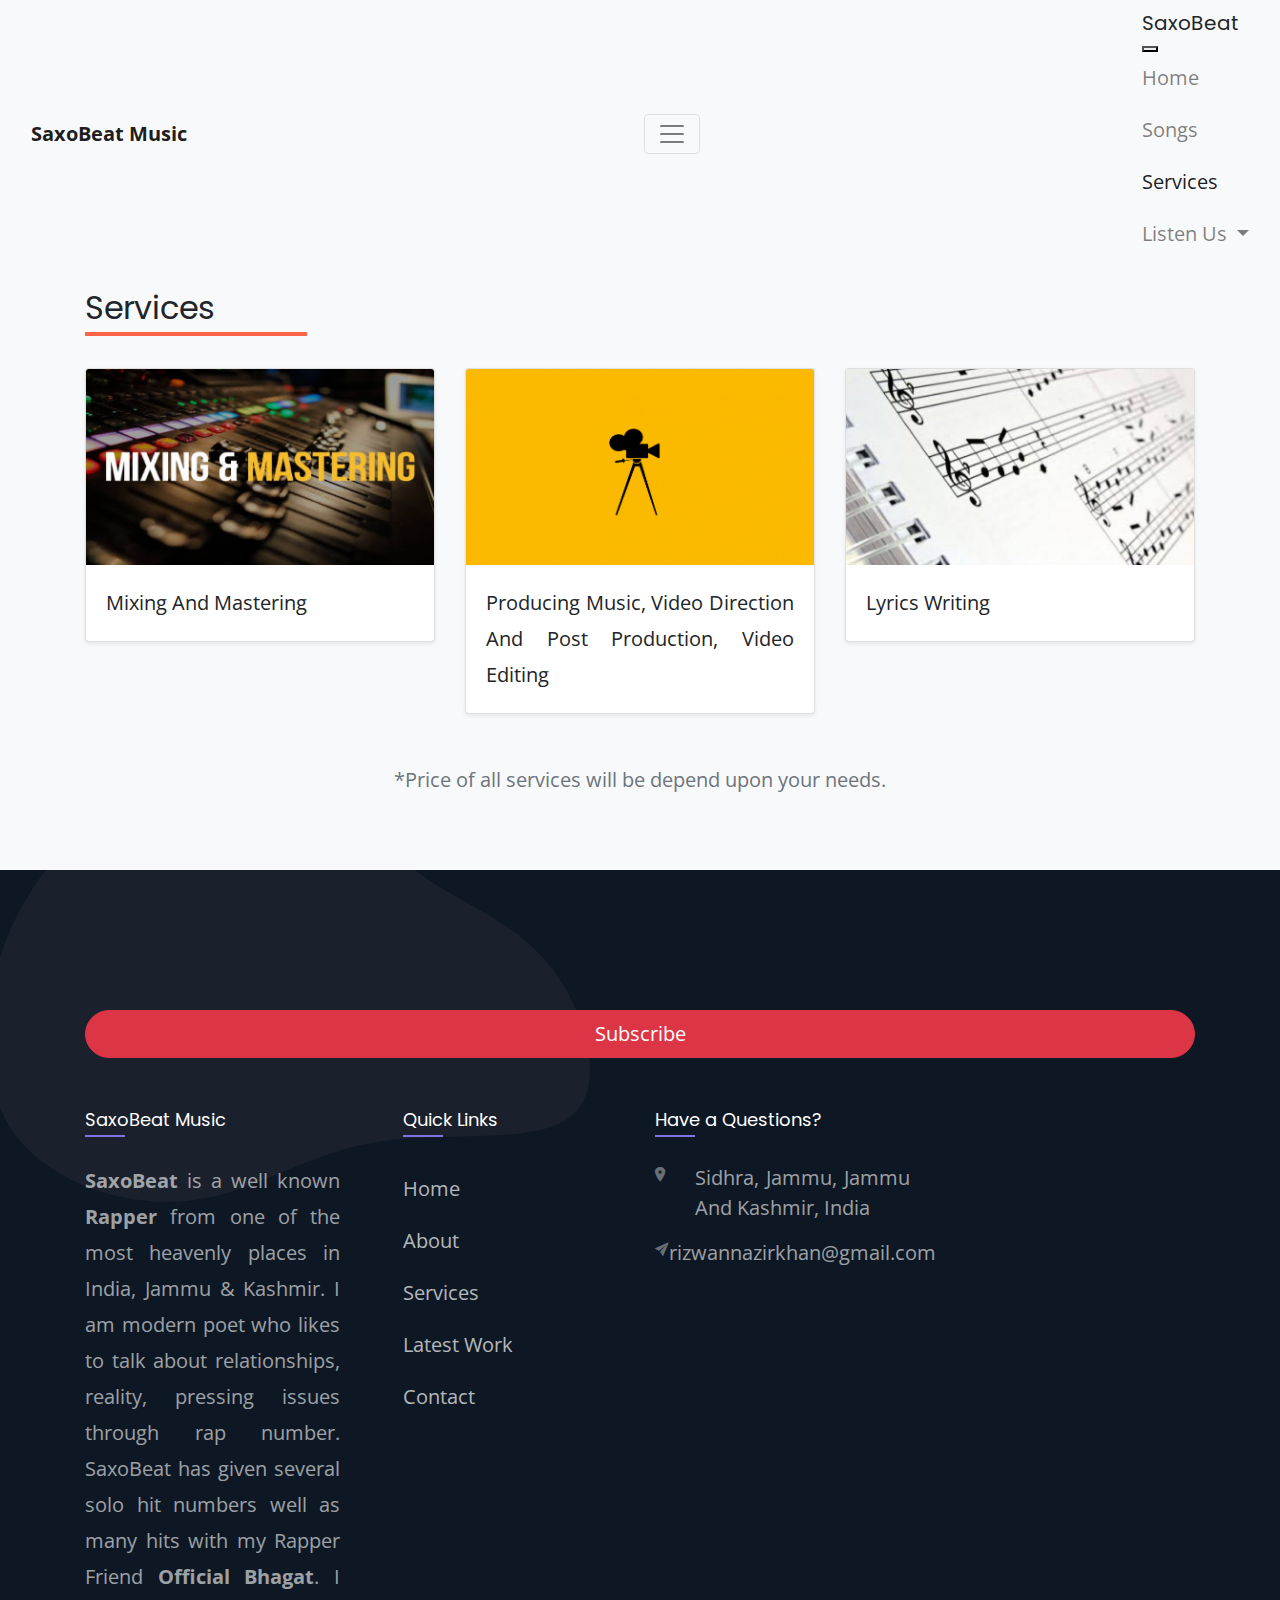
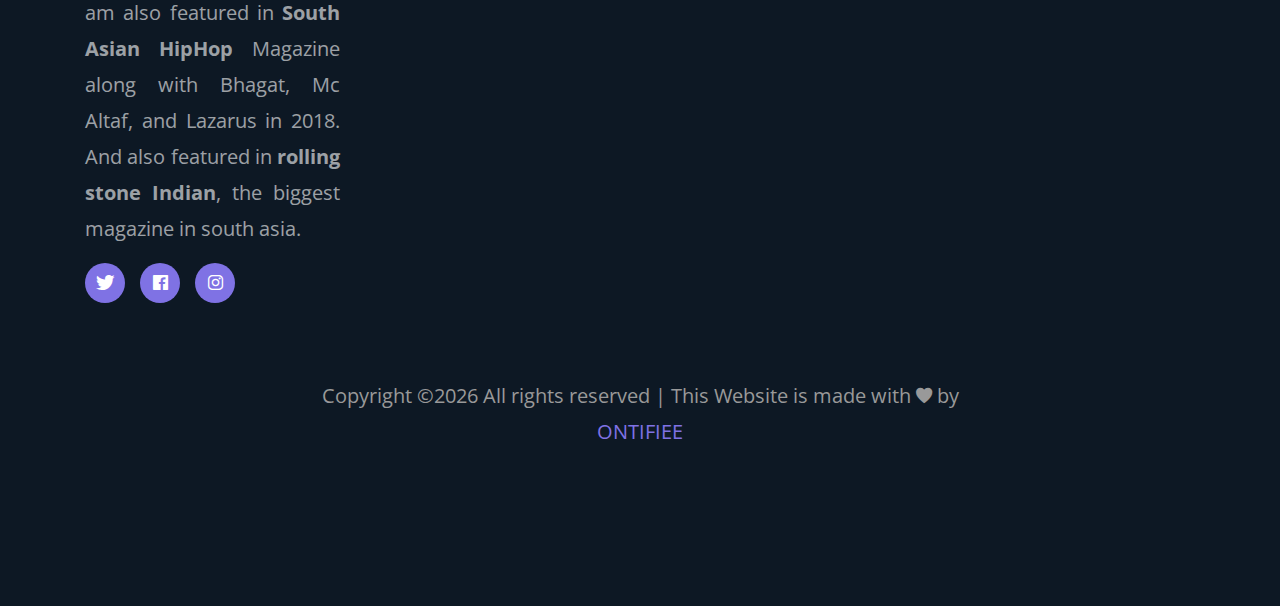
==== service.html @ dbf6482a "" ====
<!DOCTYPE html5>
<html lang="en">
<head>
  <meta charset="UTF-8">
  <meta http-equiv="X-UA-Compatible" content="IE=Edge">
  
      <meta name="description" content="SaxoBeat website">
    <meta name="keywords" content="Rapper, Jammu Rapper, Music,  Director, beat produce, audio production, lyrics wirting, company, bbi, saxobeat, best rapper, bhagat, bohimia, kdm">
    <meta name="author" content="Hardhik Gupta">
  

  <meta name="viewport" content="width=device-width, initial-scale=1">

  <title>SexoBeat - Services</title>
  
  <!-- HTML -->
  

  <!-- Custom Styles -->
      <link href="https://fonts.googleapis.com/css?family=Poppins:300,400,500,600,700,800,900" rel="stylesheet">
	
		<link rel="stylesheet" href="bootstrap-footer-11/css/ionicons.min.css">
		<link rel="stylesheet" href="bootstrap-footer-11/css/style.css">
  <link href="https://cdn.jsdelivr.net/npm/bootstrap@5.1.3/dist/css/bootstrap.min.css" rel="stylesheet" integrity="sha384-1BmE4kWBq78iYhFldvKuhfTAU6auU8tT94WrHftjDbrCEXSU1oBoqyl2QvZ6jIW3" crossorigin="anonymous">

<link rel="preconnect" href="https://fonts.googleapis.com">
<link rel="preconnect" href="https://fonts.gstatic.com" crossorigin>
<link href="https://fonts.googleapis.com/css2?family=Open+Sans:wdth,wght@94.9,357&display=swap" rel="stylesheet">
  <link rel="stylesheet" href="style.css">
</head>

<body class="bg-light">
<nav class="navbar sticky-top navbar-light bg-light" style="font-family:-apple-system, BlinkMacSystemFont, 'Segoe UI', Roboto, Oxygen, Ubuntu, Cantarell, 'Open Sans', 'Helvetica Neue', sans-serif">
    <div class="container-fluid">
      <a class="navbar-brand" href="#"><b>SaxoBeat Music</b></a>
      <button class="navbar-toggler" type="button" data-bs-toggle="offcanvas" data-bs-target="#offcanvasNavbar" aria-controls="offcanvasNavbar">
        <span class="navbar-toggler-icon"></span>
      </button>
      <div class="offcanvas offcanvas-end" tabindex="-1" id="offcanvasNavbar" aria-labelledby="offcanvasNavbarLabel">
        <div class="offcanvas-header">
          <h5 class="offcanvas-title" id="offcanvasNavbarLabel">SaxoBeat</h5>
          <button type="button" class="btn-close text-reset" data-bs-dismiss="offcanvas" aria-label="Close"></button>
        </div>
        <div class="offcanvas-body">
          <ul class="navbar-nav justify-content-end flex-grow-1 pe-3">
            <li class="nav-item">
              <a class="nav-link" aria-current="page" href="index.html">Home</a>
            </li>
            <li class="nav-item">
              <a class="nav-link" href="https://m.youtube.com/c/SaxobeatBBI/videos" target="_blank">Songs</a>
            </li>
            <li class="nav-item active">
              <a class="nav-link" href="songs.html">Services</a>
            </li>
            <li class="nav-item dropdown">
              <a class="nav-link dropdown-toggle" href="#" id="offcanvasNavbarDropdown" role="button" data-bs-toggle="dropdown" aria-expanded="false">
                Listen Us
              </a>
              <ul class="dropdown-menu text-left" aria-labelledby="offcanvasNavbarDropdown">
                <li class="ml-3"><a class="dropdown-item " href="https://open.spotify.com/artist/5TXiwuirYsRTkWQV0oVe31?si=eOB0Rk6CQMGgGE0AgEMuUg&utm_source=copy-link" target="_blank">Spotify</a></li>
                <li class="ml-3"><a class="dropdown-item" href="https://music.apple.com/in/artist/saxobeat-bbi/1510904203" target="_blank"></a>Apple Music</li>
              
                <li class="ml-3"><a class="dropdown-item" href="https://music.amazon.com/artists/B087WYHBPH/saxobeat-bbi" target="_blank"></a>Amazon Music</li>
              </ul>
            </li>
          </ul>

        </div>
      </div>
    </div>
  </nav>
  <header>
  <div class="container ">
    <h2 class="heading mt-3">Services</h2>
  </div>
  <div class="album py-4 bg-light">
    <div class="container">

      <div class="row row-cols-1 row-cols-sm-2 row-cols-md-3 g-3">

        <div class="col">
          <div class="card shadow-sm">
            <img placeholder width="100%" height="20%" background="#55595c" color="#eceeef" class="card-img-top" text="Thumbnail" src="img/mixing.jpeg">
            <div class="card-body">
              <p class="card-text">Mixing And Mastering</p>
     
            </div>
          </div>
        </div>
                <div class="col">
          <div class="card shadow-sm">
            <img placeholder width="100%" height="20%" background="#55595c" color="#eceeef" class="card-img-top" text="Thumbnail" src="img/production.png" >
            <div class="card-body">
              <p class="card-text">Producing Music, Video Direction And
 Post Production, Video Editing</p>

            </div>
          </div>
        </div>
        <div class="col">
          <div class="card shadow-sm">
            <img placeholder width="100%" height="20%" background="#55595c" color="#eceeef" class="card-img-top" text="Thumbnail" src="img/lyrics.jpeg">
            <div class="card-body">
              <p class="card-text">Lyrics Writing</p>

            </div>
          </div>
        </div>


      </div>
    </div>
      <div class="container text-muted mt-5 text-center">
    *Price of all services will be depend upon your needs. 
  </div>

  </div>
  
  

  
  		<footer class="footer-01 mt-5 siteFooter " id="footer">
			<div class="container">
			  <a href="https://youtube.com/c/SaxobeatBBI" target="_blank">
			  <button class="btn btn-danger btn-block btn-lg mb-5" style="border-radius: 50px" type="button">Subscribe</button></a>
				<div class="row">
					<div class="col-md-6 col-lg-3 mb-4 mb-md-0">
						<h2 class="footer-heading">SaxoBeat Music</h2>
						<p><b>SaxoBeat</b> is a well known <b>Rapper</b> from one of the most heavenly places in India, Jammu & Kashmir. I am modern poet who likes to talk about relationships, reality, pressing issues through rap number. SaxoBeat has given several solo hit numbers well as many hits with my Rapper Friend <b>Official Bhagat</b>. I am also featured in <b>South Asian HipHop</b> Magazine along with Bhagat, Mc Altaf, and Lazarus in 2018. And also featured in <b>rolling stone Indian</b>, the biggest magazine in south asia.</p>
						<ul class="ftco-footer-social p-0">
              <li class="ftco-animate"><a href="https://twitter.com/saxobeat_bbi?t=h6hqri4G_x53JL5yyvgw-w&s=09" data-toggle="tooltip" data-placement="top" title="Twitter" target="_blank"><span class="ion-logo-twitter"></span></a></li>
              <li class="ftco-animate"><a href="https://m.facebook.com/rapper.saxobeat/?ref=page_internal&mt_nav=0" data-toggle="tooltip" data-placement="top" title="Facebook" target="_blank"><span class="ion-logo-facebook"></span></a></li>
              <li class="ftco-animate"><a href="https://instagram.com/saxobeat.music" data-toggle="tooltip" data-placement="top" title="Instagram" target="_blank"><span class="ion-logo-instagram"></span></a></li>
            </ul>
					</div>

          
					<div class="col-md-6 col-lg-3 pl-lg-5 mb-4 mb-md-0">
						<h2 class="footer-heading">Quick Links</h2>
						<ul class="list-unstyled">
              <li><a href="#" class="py-2 d-block">Home</a></li>
              <li><a href="#aboutUs" class="py-2 d-block">About</a></li>
              <li><a href="service.html" class="py-2 d-block">Services</a></li>
              <li><a href="#latestWork" class="py-2 d-block">Latest Work</a></li>
              <li><a href="#contact" class="py-2 d-block">Contact</a></li>
            </ul>
					</div>
					<div class="col-md-6 col-lg-3 mb-4 mb-md-0" id="contact">
						<h2 class="footer-heading">Have a Questions?</h2>
						<div class="block-23 mb-3">
              <ul>
                <li><span class="icon ion-ios-pin"></span><span class="text">Sidhra, Jammu, Jammu And Kashmir, India</span></li>

<!-- Modal -->

                <li><a href="mailto:rizwannazirkhan@gmail.com"><span class="icon ion-ios-send"></span><span class="text">rizwannazirkhan@gmail.com</span></a></li>
              </ul>
            </div>
					</div>
				</div>
				<div class="row mt-5">
          <div class="col-md-12 text-center">

            <p class="copyright"><!-- Link back to Colorlib can't be removed. Template is licensed under CC BY 3.0. -->
  Copyright &copy;<script>document.write(new Date().getFullYear());</script> All rights reserved | This Website is made with <i class="ion-ios-heart" aria-hidden="true"></i> by <br> <a href="https://ontifiee.github.io" target="_blank">ONTIFIEE</a>
  <!-- Link back to Colorlib can't be removed. Template is licensed under CC BY 3.0. --></p>
          </div>
        </div>
			</div>
		</footer>
		

    <script src="bootstrap-footer-11/js/jquery.min.js"></script>
    <script src="bootstrap-footer-11/js/popper.js"></script>
    <script src="bootstrap-footer-11/js/bootstrap.min.js"></script>
    <script src="bootstrap-footer-11/js/main.js"></script>.
  
  <!-- Project -->
<script src="https://cdn.jsdelivr.net/npm/bootstrap@5.1.3/dist/js/bootstrap.bundle.min.js" integrity="sha384-ka7Sk0Gln4gmtz2MlQnikT1wXgYsOg+OMhuP+IlRH9sENBO0LRn5q+8nbTov4+1p" crossorigin="anonymous"></script>


</body>
</html>
---- style.css ----
/*css*/
body {
    font-size: 15pt;
    font-family: 'Open Sans';   
    text-align: justify
}
.header {
  height: 18.75em;
  padding-top: 18%;
  text-align: center
}
.image {
  width: 100%;
}
.heading{
  border-bottom: 0.125em solid tomato;
  width: 20%
}
footer{
  margin-bottom: -3.125em;
  font-family: -apple-system, BlinkMacSystemFont, 'Segoe UI', Roboto, Oxygen, Ubuntu, Cantarell, 'Open Sans', 'Helvetica Neue', sans-serif
}
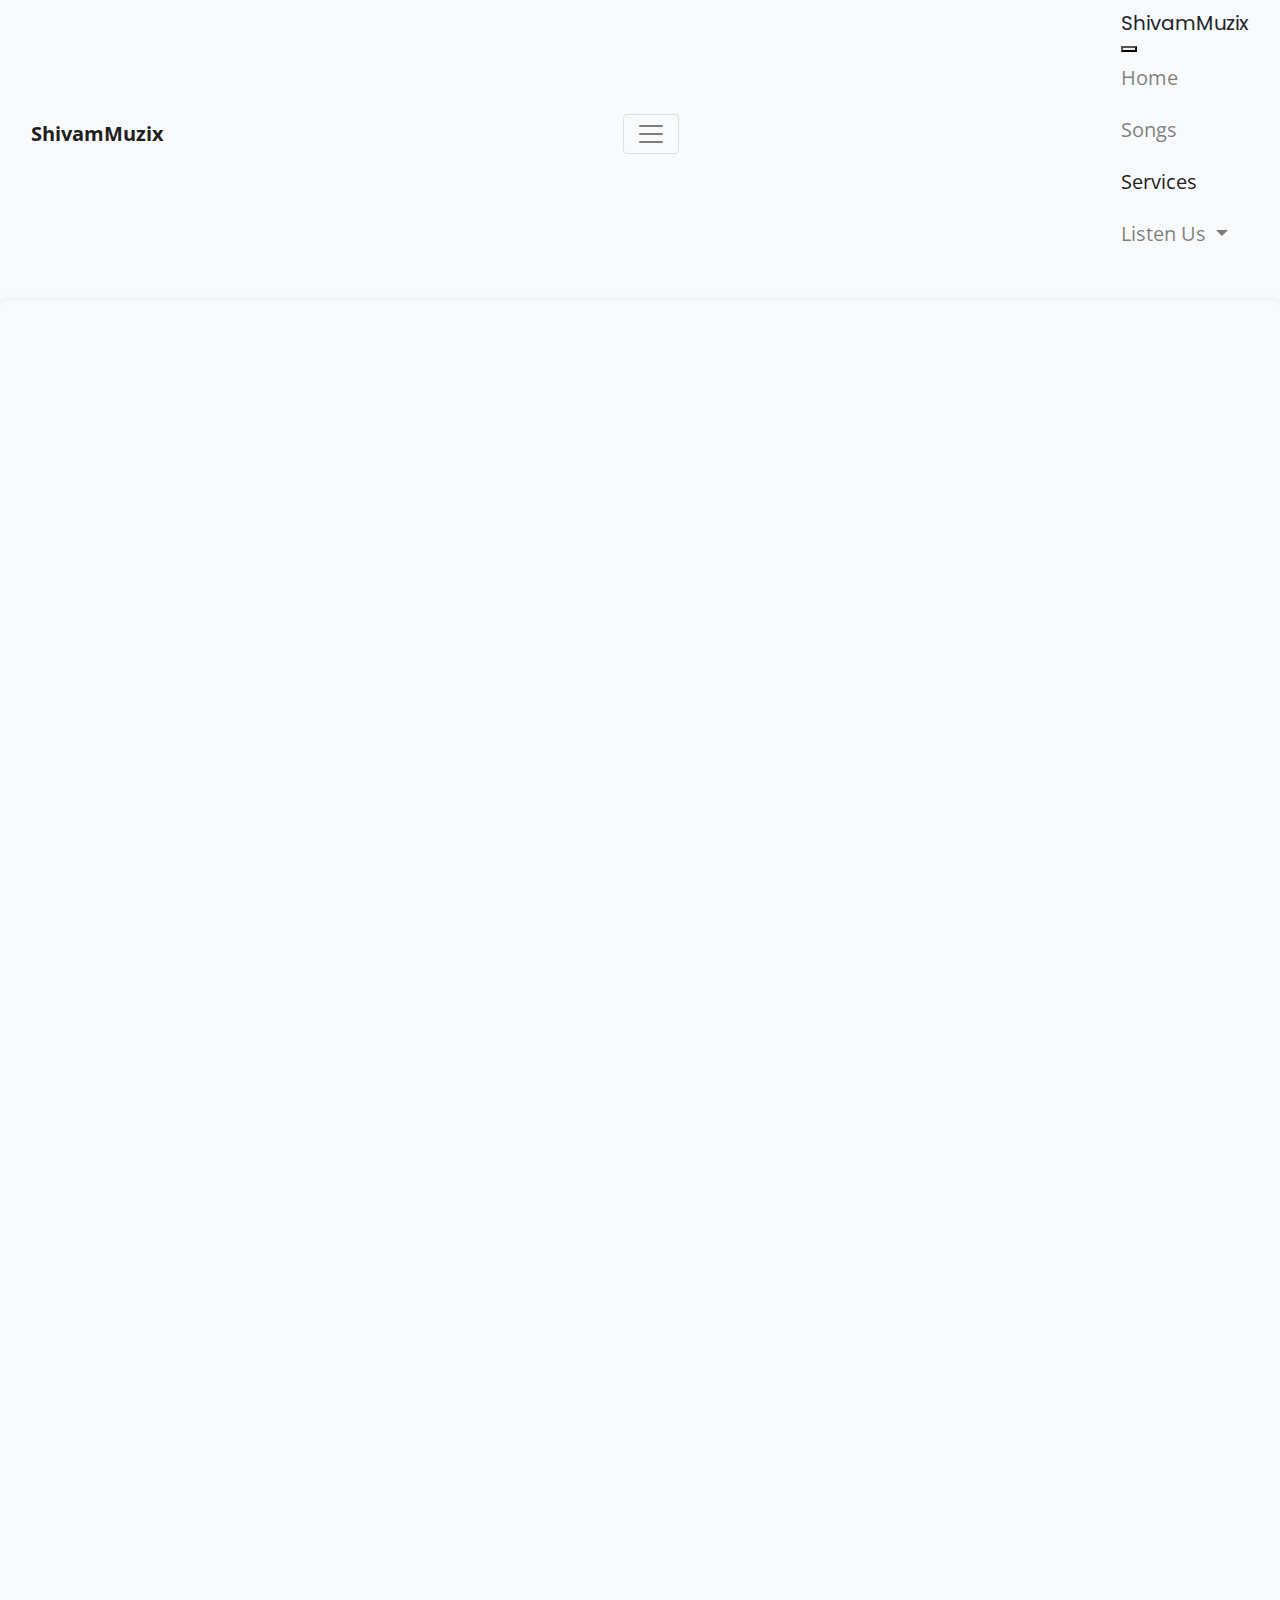
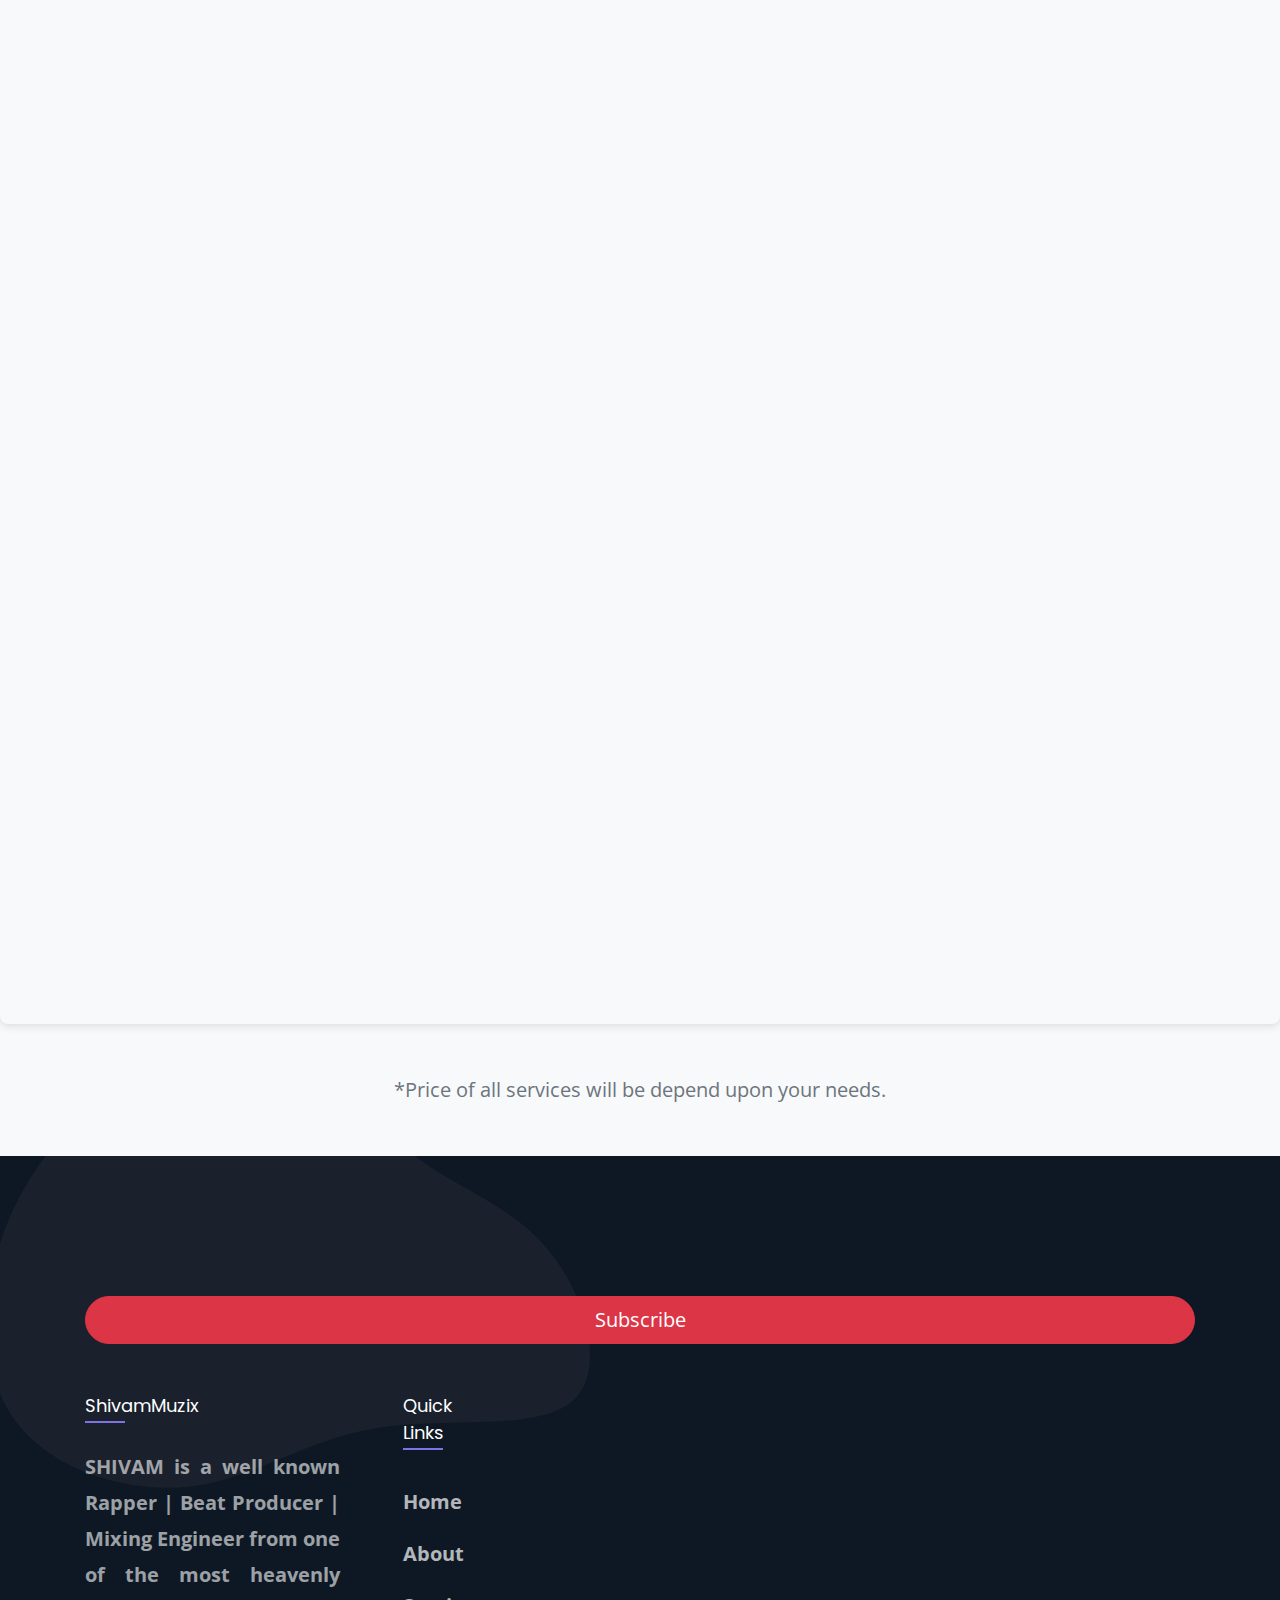
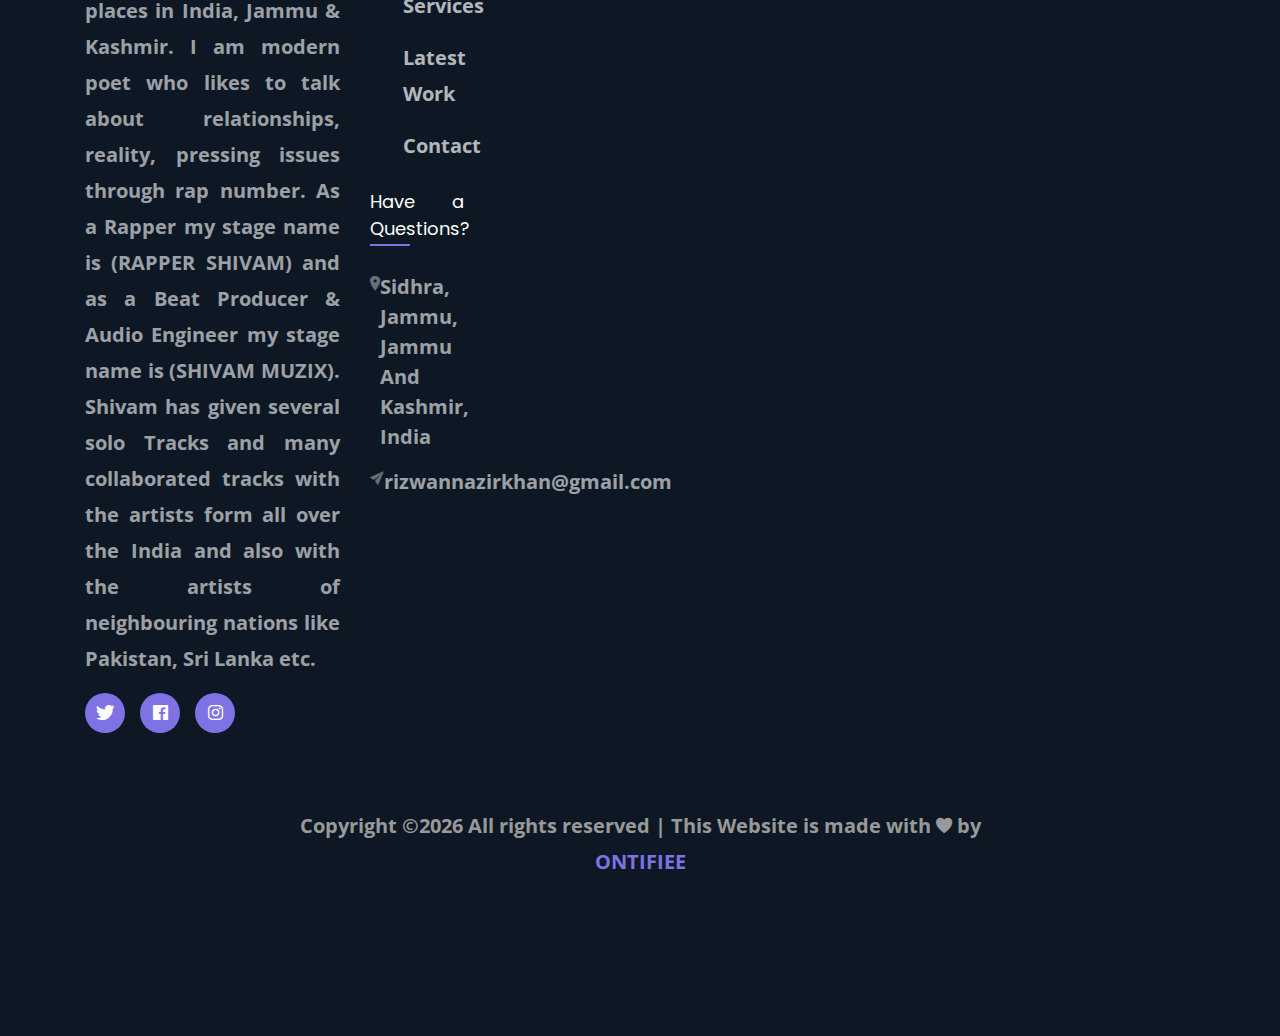
==== commit f5946703: "" ====
--- a/service.html
+++ b/service.html
@@ -31,14 +31,15 @@
 
 <body class="bg-light">
 <nav class="navbar sticky-top navbar-light bg-light" style="font-family:-apple-system, BlinkMacSystemFont, 'Segoe UI', Roboto, Oxygen, Ubuntu, Cantarell, 'Open Sans', 'Helvetica Neue', sans-serif">
+
     <div class="container-fluid">
-      <a class="navbar-brand" href="#"><b>SaxoBeat Music</b></a>
+      <a class="navbar-brand" href="#"><b>ShivamMuzix</b></a>
       <button class="navbar-toggler" type="button" data-bs-toggle="offcanvas" data-bs-target="#offcanvasNavbar" aria-controls="offcanvasNavbar">
         <span class="navbar-toggler-icon"></span>
       </button>
       <div class="offcanvas offcanvas-end" tabindex="-1" id="offcanvasNavbar" aria-labelledby="offcanvasNavbarLabel">
         <div class="offcanvas-header">
-          <h5 class="offcanvas-title" id="offcanvasNavbarLabel">SaxoBeat</h5>
+          <h5 class="offcanvas-title" id="offcanvasNavbarLabel">ShivamMuzix</h5>
           <button type="button" class="btn-close text-reset" data-bs-dismiss="offcanvas" aria-label="Close"></button>
         </div>
         <div class="offcanvas-body">
@@ -70,46 +71,20 @@
     </div>
   </nav>
   <header>
+    
+      
+  <div style="position: relative; width: 100%; height: 0; padding-top: 177.7778%;
+ padding-bottom: 48px; box-shadow: 0 2px 8px 0 rgba(63,69,81,0.16); margin-top: 1.6em; margin-bottom: 0.9em; overflow: hidden;
+ border-radius: 8px; will-change: transform;">
+  <iframe loading="lazy" style="position: absolute; width: 100%; height: 100%; top: 0; left: 0; border: none; padding: 0;margin: 0;"
+    src="https:&#x2F;&#x2F;www.canva.com&#x2F;design&#x2F;DAE0v8_38Lc&#x2F;view?embed" allowfullscreen="allowfullscreen" allow="fullscreen">
+  </iframe>
+</div>
+
+    
+    
   <div class="container ">
-    <h2 class="heading mt-3">Services</h2>
-  </div>
-  <div class="album py-4 bg-light">
-    <div class="container">
 
-      <div class="row row-cols-1 row-cols-sm-2 row-cols-md-3 g-3">
-
-        <div class="col">
-          <div class="card shadow-sm">
-            <img placeholder width="100%" height="20%" background="#55595c" color="#eceeef" class="card-img-top" text="Thumbnail" src="img/mixing.jpeg">
-            <div class="card-body">
-              <p class="card-text">Mixing And Mastering</p>
-     
-            </div>
-          </div>
-        </div>
-                <div class="col">
-          <div class="card shadow-sm">
-            <img placeholder width="100%" height="20%" background="#55595c" color="#eceeef" class="card-img-top" text="Thumbnail" src="img/production.png" >
-            <div class="card-body">
-              <p class="card-text">Producing Music, Video Direction And
- Post Production, Video Editing</p>
-
-            </div>
-          </div>
-        </div>
-        <div class="col">
-          <div class="card shadow-sm">
-            <img placeholder width="100%" height="20%" background="#55595c" color="#eceeef" class="card-img-top" text="Thumbnail" src="img/lyrics.jpeg">
-            <div class="card-body">
-              <p class="card-text">Lyrics Writing</p>
-
-            </div>
-          </div>
-        </div>
-
-
-      </div>
-    </div>
       <div class="container text-muted mt-5 text-center">
     *Price of all services will be depend upon your needs. 
   </div>
@@ -125,8 +100,8 @@
 			  <button class="btn btn-danger btn-block btn-lg mb-5" style="border-radius: 50px" type="button">Subscribe</button></a>
 				<div class="row">
 					<div class="col-md-6 col-lg-3 mb-4 mb-md-0">
-						<h2 class="footer-heading">SaxoBeat Music</h2>
-						<p><b>SaxoBeat</b> is a well known <b>Rapper</b> from one of the most heavenly places in India, Jammu & Kashmir. I am modern poet who likes to talk about relationships, reality, pressing issues through rap number. SaxoBeat has given several solo hit numbers well as many hits with my Rapper Friend <b>Official Bhagat</b>. I am also featured in <b>South Asian HipHop</b> Magazine along with Bhagat, Mc Altaf, and Lazarus in 2018. And also featured in <b>rolling stone Indian</b>, the biggest magazine in south asia.</p>
+						<h2 class="footer-heading">ShivamMuzix</h2>
+						<p><b>SHIVAM is a well known Rapper | Beat Producer | Mixing Engineer from one of the most heavenly places in India, Jammu & Kashmir. I am modern poet who likes to talk about relationships, reality, pressing issues through rap number. As a Rapper my stage name is (RAPPER SHIVAM) and as a Beat Producer & Audio Engineer my stage name is (SHIVAM MUZIX). Shivam has given several solo Tracks and many collaborated tracks with the artists form all over the India and also with the artists of neighbouring nations like Pakistan, Sri Lanka etc.</p>
 						<ul class="ftco-footer-social p-0">
               <li class="ftco-animate"><a href="https://twitter.com/saxobeat_bbi?t=h6hqri4G_x53JL5yyvgw-w&s=09" data-toggle="tooltip" data-placement="top" title="Twitter" target="_blank"><span class="ion-logo-twitter"></span></a></li>
               <li class="ftco-animate"><a href="https://m.facebook.com/rapper.saxobeat/?ref=page_internal&mt_nav=0" data-toggle="tooltip" data-placement="top" title="Facebook" target="_blank"><span class="ion-logo-facebook"></span></a></li>
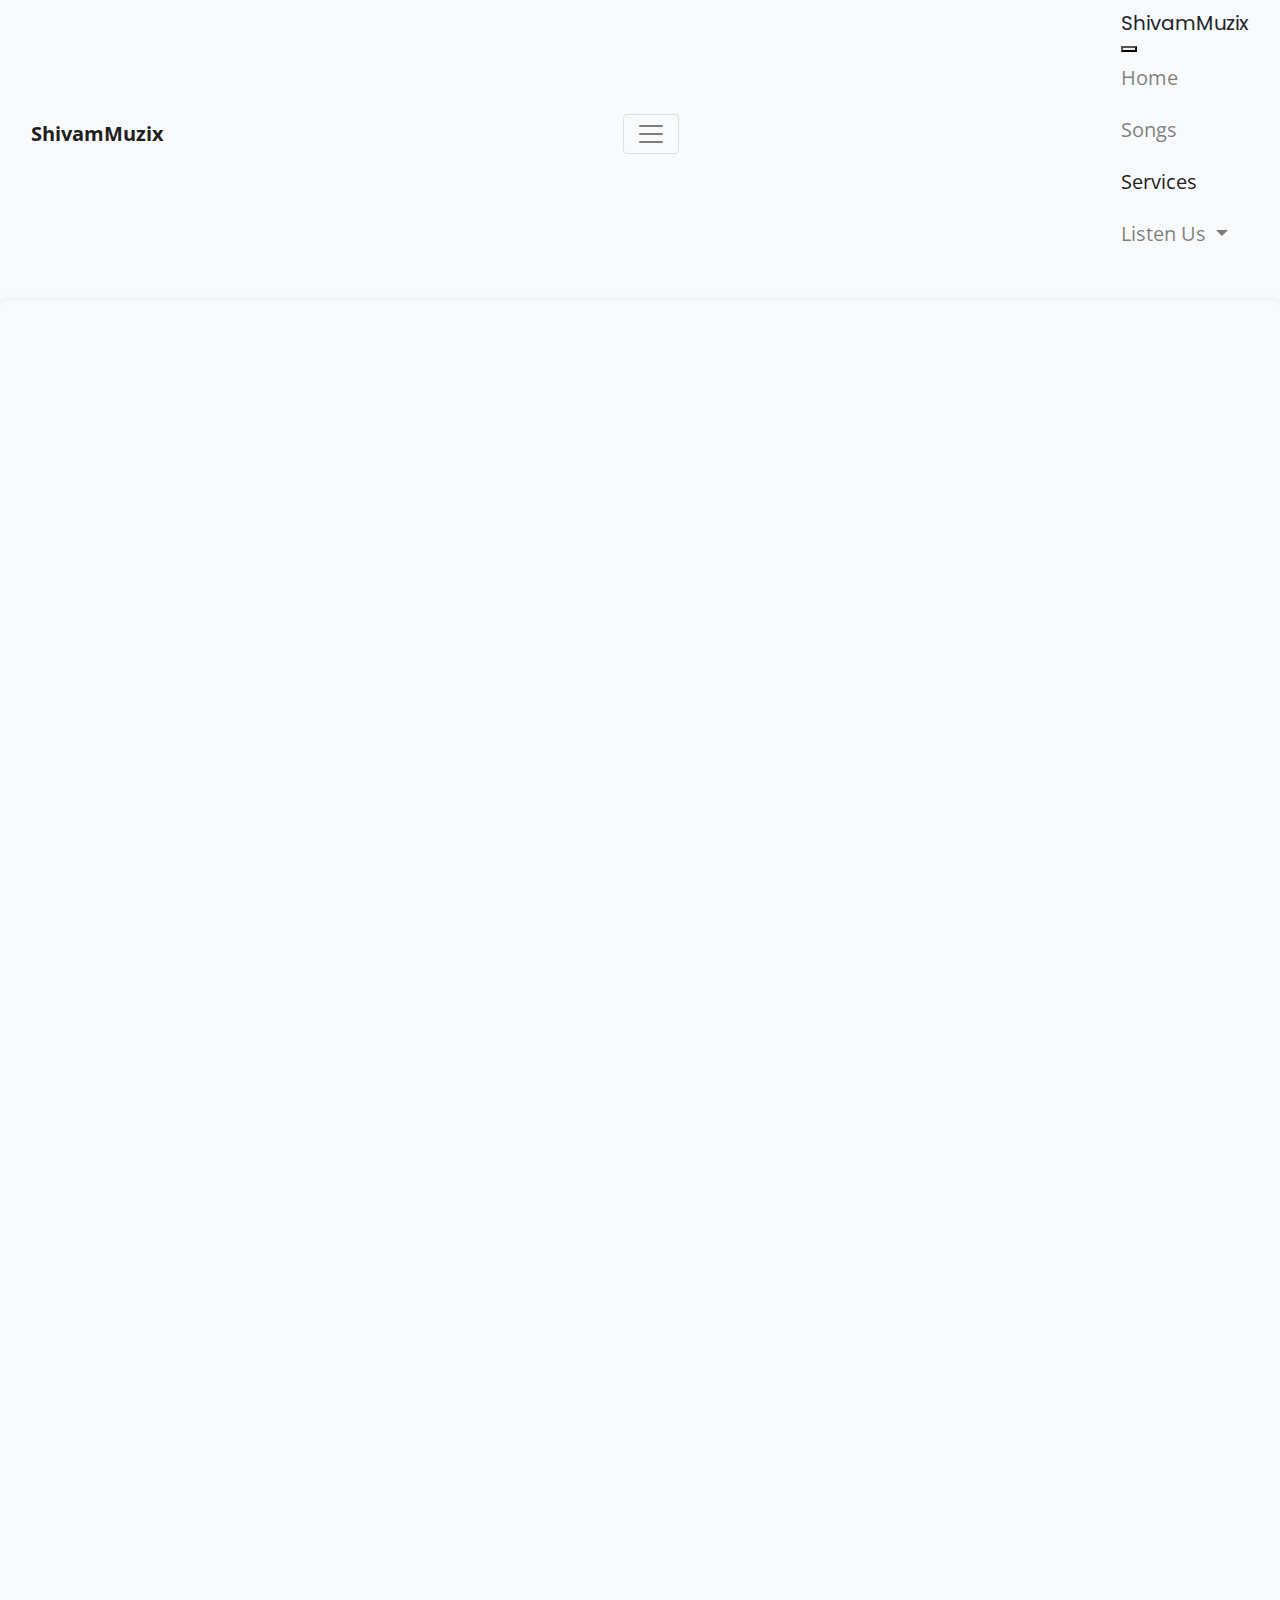
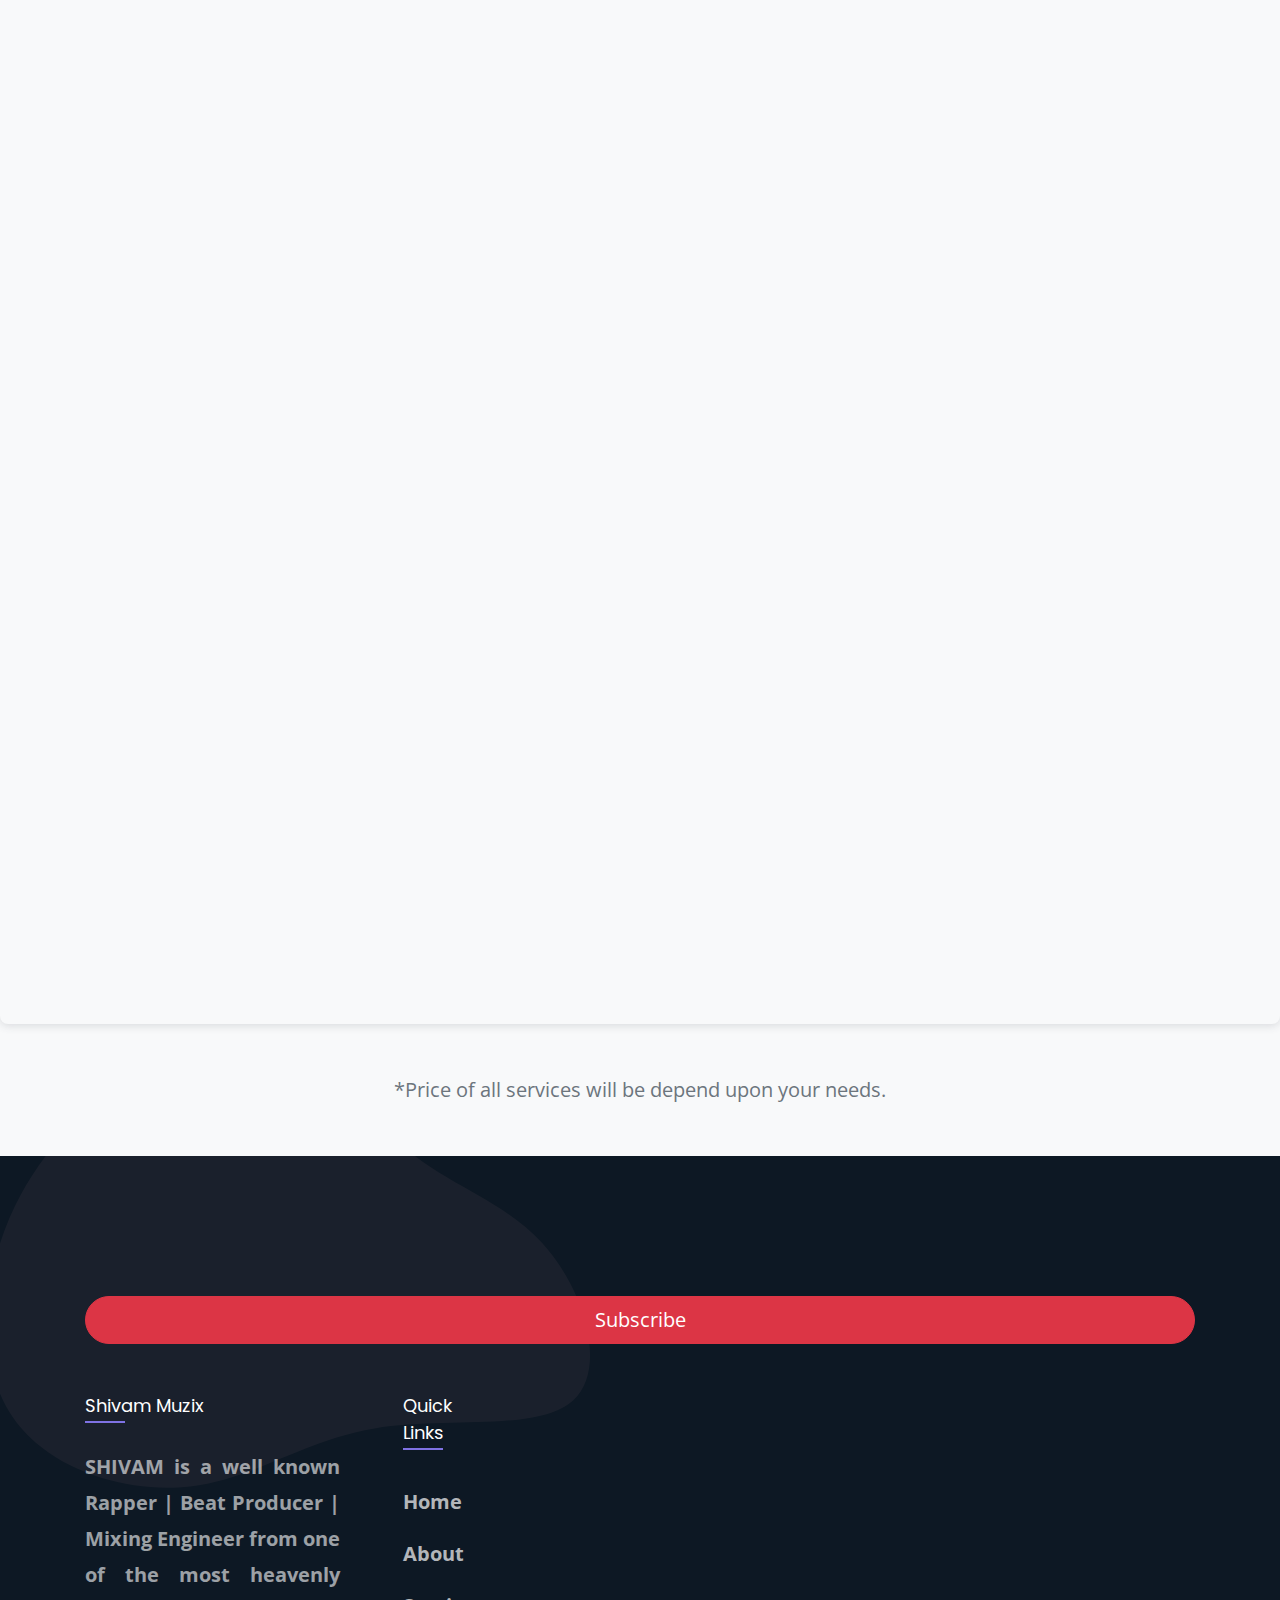
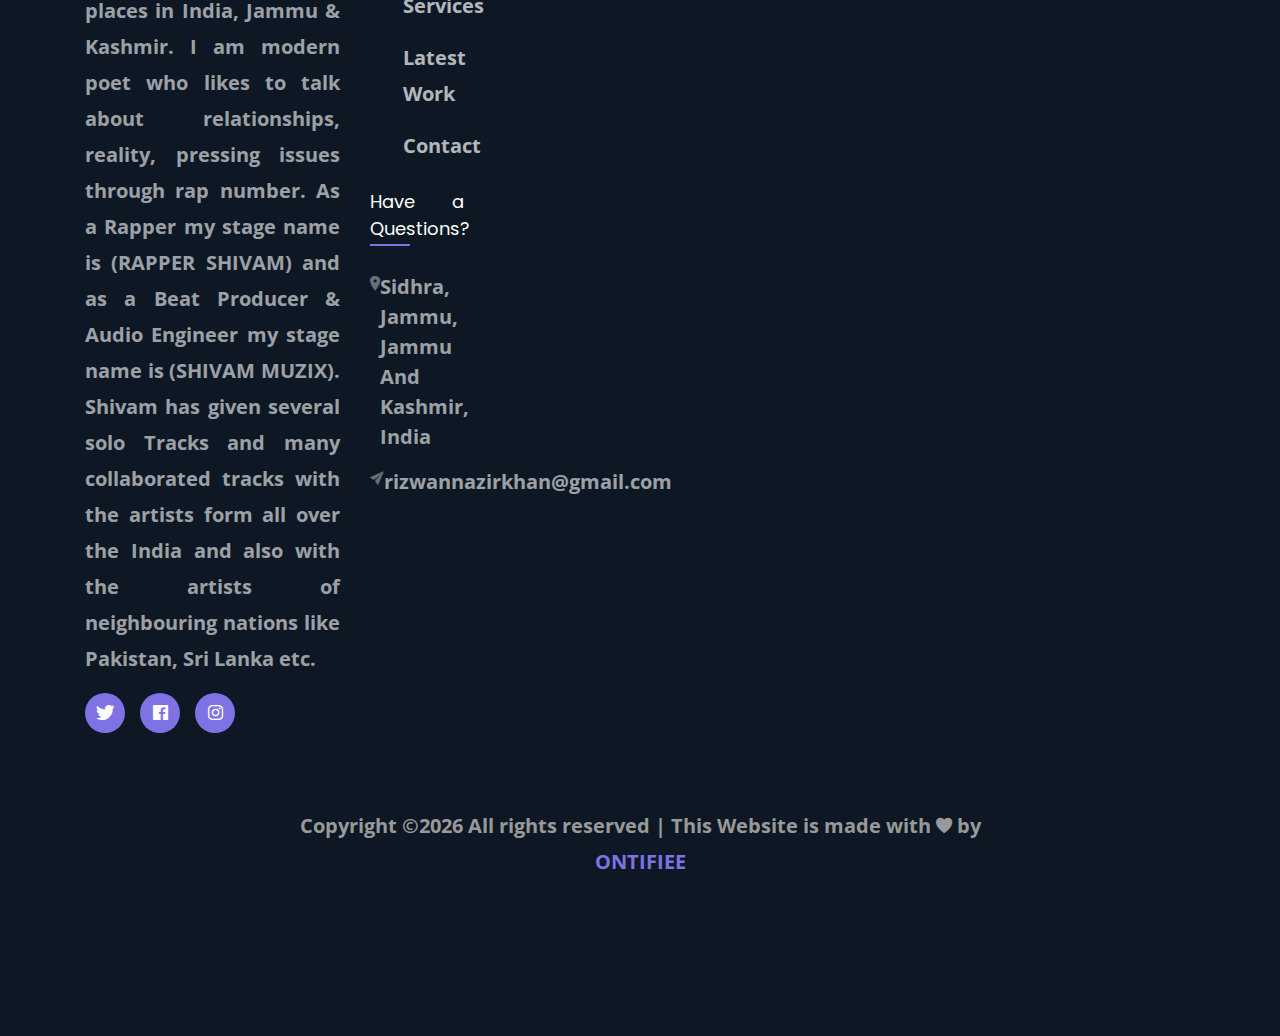
==== commit 90c66781: "update" ====
--- a/service.html
+++ b/service.html
@@ -100,7 +100,7 @@
 			  <button class="btn btn-danger btn-block btn-lg mb-5" style="border-radius: 50px" type="button">Subscribe</button></a>
 				<div class="row">
 					<div class="col-md-6 col-lg-3 mb-4 mb-md-0">
-						<h2 class="footer-heading">ShivamMuzix</h2>
+						<h2 class="footer-heading">Shivam Muzix</h2>
 						<p><b>SHIVAM is a well known Rapper | Beat Producer | Mixing Engineer from one of the most heavenly places in India, Jammu & Kashmir. I am modern poet who likes to talk about relationships, reality, pressing issues through rap number. As a Rapper my stage name is (RAPPER SHIVAM) and as a Beat Producer & Audio Engineer my stage name is (SHIVAM MUZIX). Shivam has given several solo Tracks and many collaborated tracks with the artists form all over the India and also with the artists of neighbouring nations like Pakistan, Sri Lanka etc.</p>
 						<ul class="ftco-footer-social p-0">
               <li class="ftco-animate"><a href="https://twitter.com/saxobeat_bbi?t=h6hqri4G_x53JL5yyvgw-w&s=09" data-toggle="tooltip" data-placement="top" title="Twitter" target="_blank"><span class="ion-logo-twitter"></span></a></li>
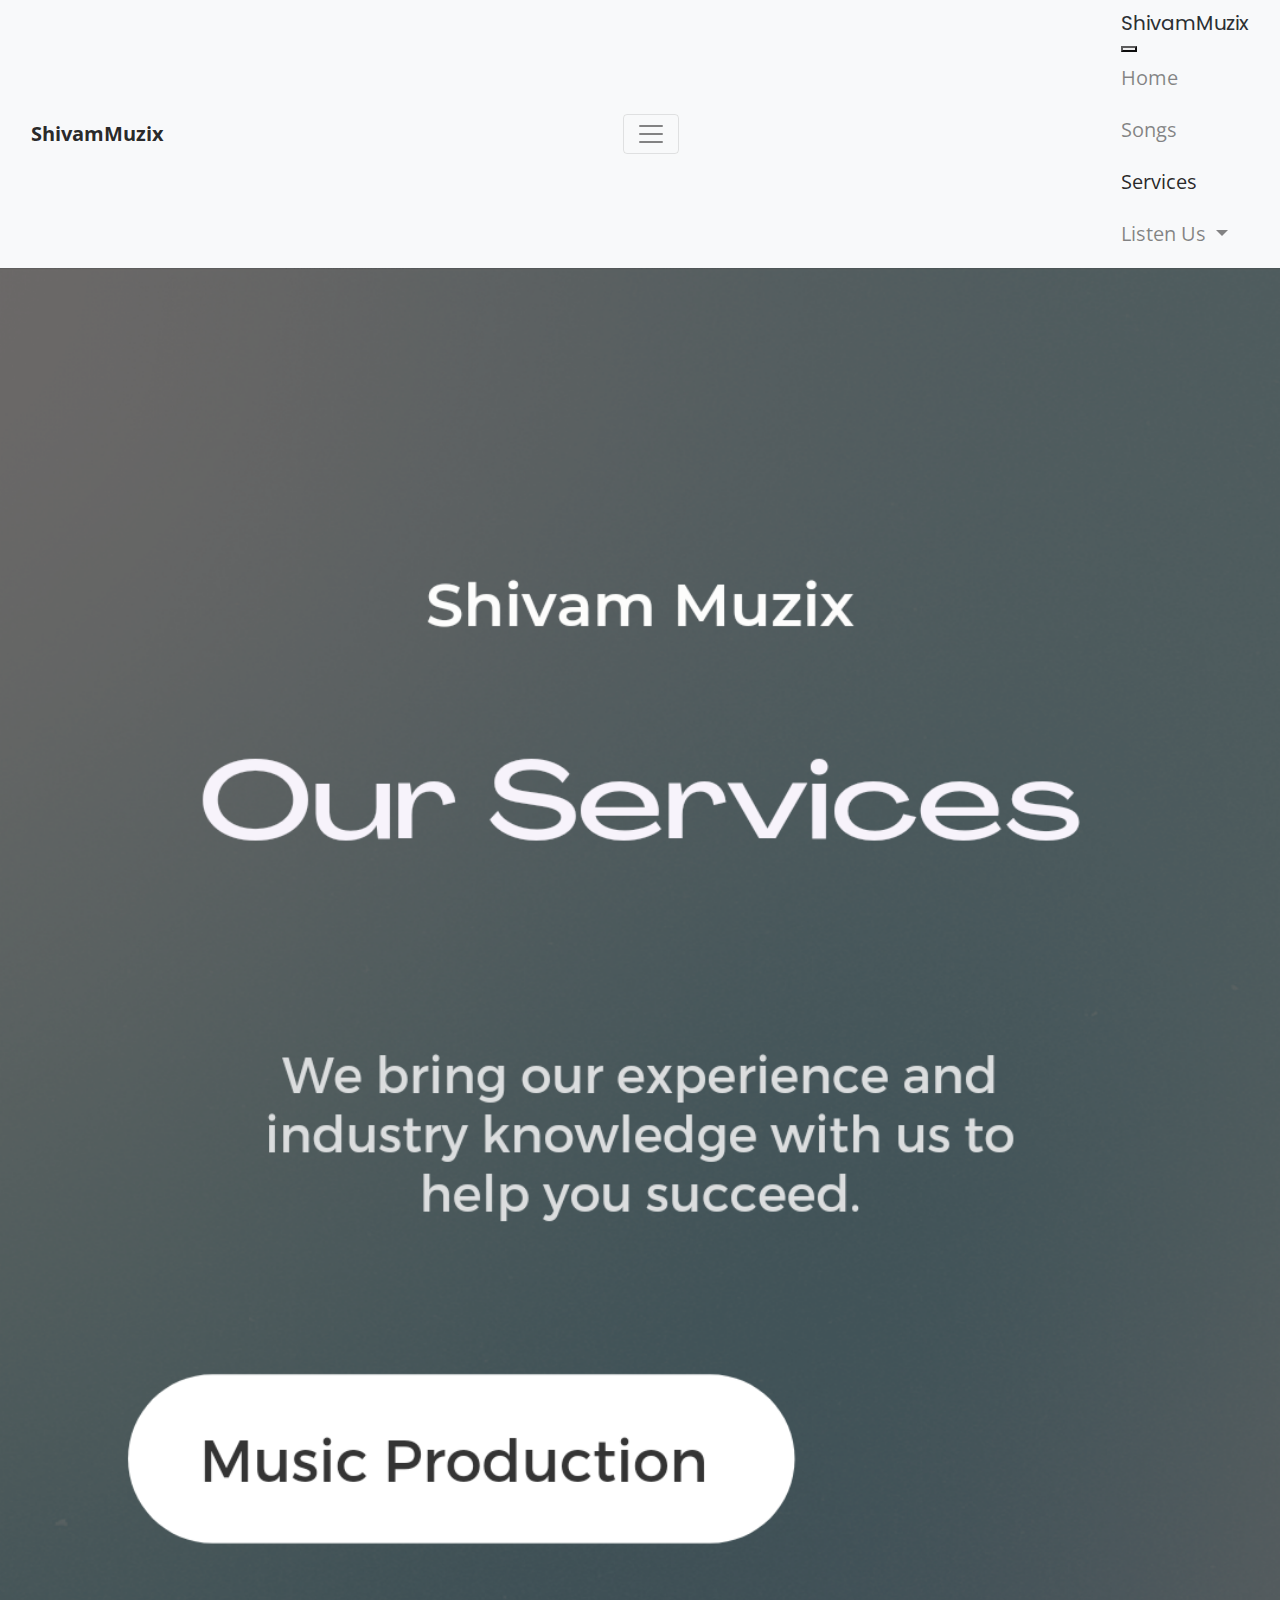
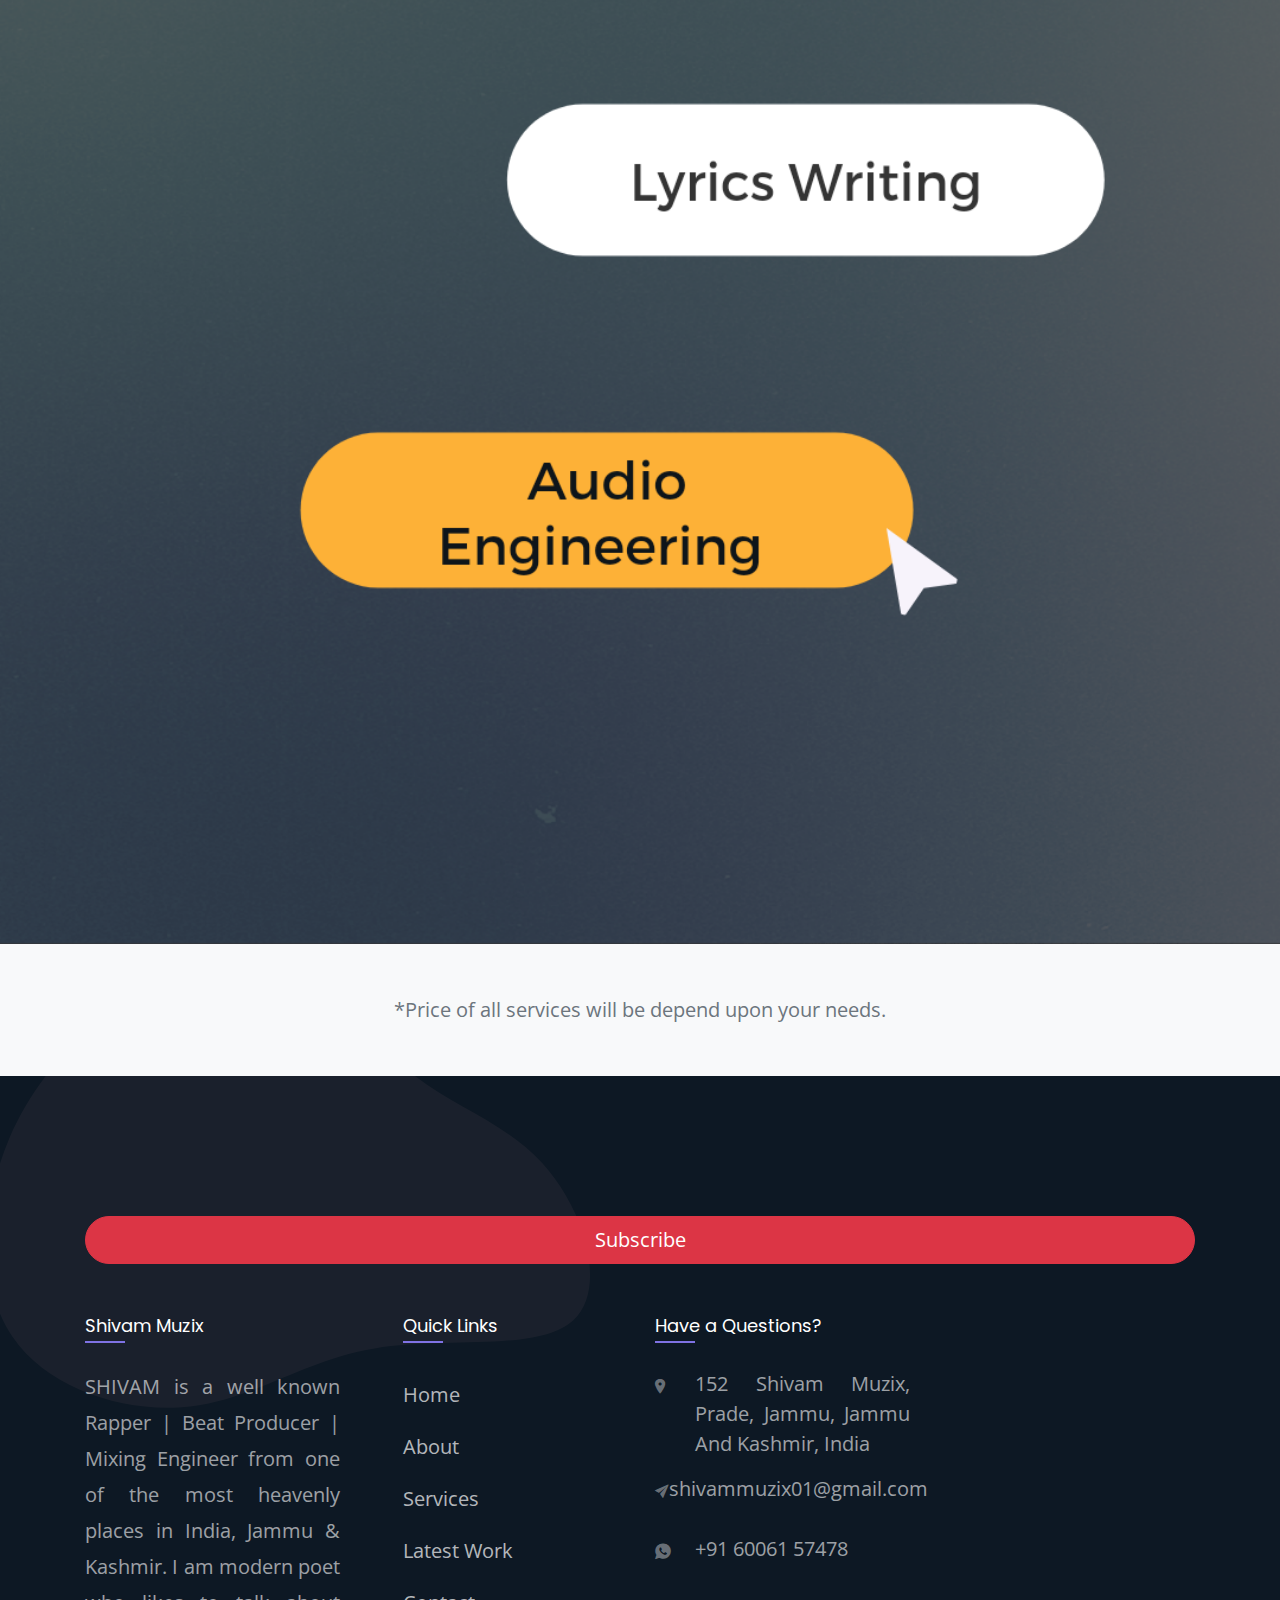
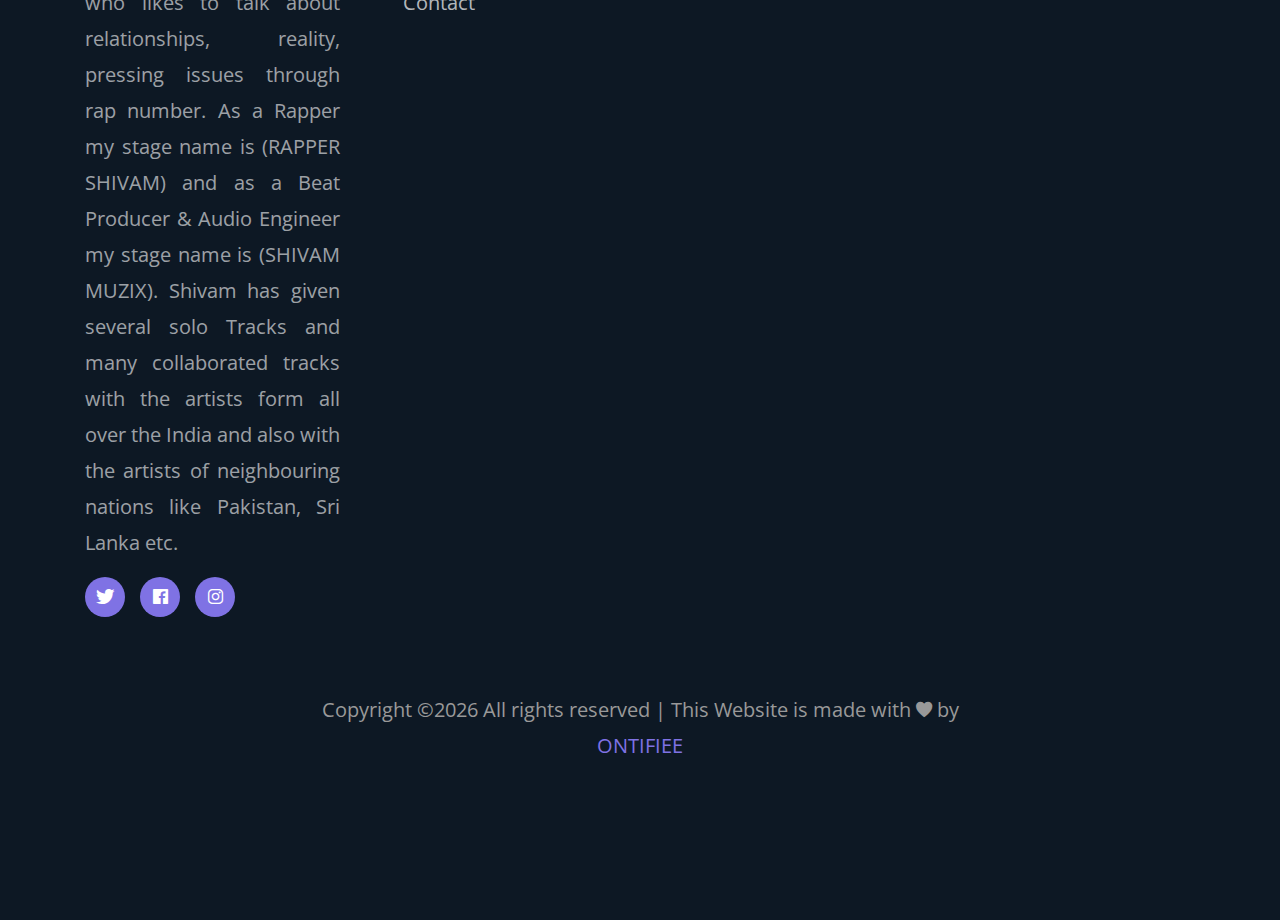
==== commit 2ae7695a: "update" ====
--- a/service.html
+++ b/service.html
@@ -30,8 +30,7 @@
 </head>
 
 <body class="bg-light">
-<nav class="navbar sticky-top navbar-light bg-light" style="font-family:-apple-system, BlinkMacSystemFont, 'Segoe UI', Roboto, Oxygen, Ubuntu, Cantarell, 'Open Sans', 'Helvetica Neue', sans-serif">
-
+<nav class="navbar sticky-top navbar-light bg-light" style="font-family: -apple-system, BlinkMacSystemFont, 'Segoe UI', Roboto, Oxygen, Ubuntu, Cantarell, 'Open Sans', 'Helvetica Neue', sans-serif; opacity: 0.95">
     <div class="container-fluid">
       <a class="navbar-brand" href="#"><b>ShivamMuzix</b></a>
       <button class="navbar-toggler" type="button" data-bs-toggle="offcanvas" data-bs-target="#offcanvasNavbar" aria-controls="offcanvasNavbar">
@@ -48,20 +47,23 @@
               <a class="nav-link" aria-current="page" href="index.html">Home</a>
             </li>
             <li class="nav-item">
-              <a class="nav-link" href="https://m.youtube.com/c/SaxobeatBBI/videos" target="_blank">Songs</a>
+              <a class="nav-link" href="https://youtube.com/c/ShivamMuzix/videos" target="_blank">Songs</a>
             </li>
-            <li class="nav-item active">
-              <a class="nav-link" href="songs.html">Services</a>
+            <li class="nav-item">
+              <a class="nav-link active" href="#">Services</a>
             </li>
+            <!--li class="nav-item">
+              <a class="nav-link" href="nft.html">NFT</a>
+            </li-->
             <li class="nav-item dropdown">
               <a class="nav-link dropdown-toggle" href="#" id="offcanvasNavbarDropdown" role="button" data-bs-toggle="dropdown" aria-expanded="false">
                 Listen Us
               </a>
               <ul class="dropdown-menu text-left" aria-labelledby="offcanvasNavbarDropdown">
-                <li class="ml-3"><a class="dropdown-item " href="https://open.spotify.com/artist/5TXiwuirYsRTkWQV0oVe31?si=eOB0Rk6CQMGgGE0AgEMuUg&utm_source=copy-link" target="_blank">Spotify</a></li>
-                <li class="ml-3"><a class="dropdown-item" href="https://music.apple.com/in/artist/saxobeat-bbi/1510904203" target="_blank"></a>Apple Music</li>
+                <li class="ml-3"><a class="dropdown-item " href="https://open.spotify.com/artist/1bshQxUqowsfUjUvIsnmmI?si=117682fb3eb34c6f" target="_blank">Spotify</a></li>
+                <li class="ml-3"><a class="dropdown-item" href="https://www.jiosaavn.com/artist/rapper-shivam/GdVGvWuYeEw_" target="_blank"></a>Jio Savan</li>
               
-                <li class="ml-3"><a class="dropdown-item" href="https://music.amazon.com/artists/B087WYHBPH/saxobeat-bbi" target="_blank"></a>Amazon Music</li>
+                <!--li class="ml-3"><a class="dropdown-item" href="https://music.amazon.com/artists/B087WYHBPH/saxobeat-bbi" target="_blank"></a>Amazon Music</li-->
               </ul>
             </li>
           </ul>
@@ -73,13 +75,15 @@
   <header>
     
       
-  <div style="position: relative; width: 100%; height: 0; padding-top: 177.7778%;
+  <!--div style="position: relative; width: 100%; height: 0; padding-top: 177.7778%;
  padding-bottom: 48px; box-shadow: 0 2px 8px 0 rgba(63,69,81,0.16); margin-top: 1.6em; margin-bottom: 0.9em; overflow: hidden;
  border-radius: 8px; will-change: transform;">
   <iframe loading="lazy" style="position: absolute; width: 100%; height: 100%; top: 0; left: 0; border: none; padding: 0;margin: 0;"
     src="https:&#x2F;&#x2F;www.canva.com&#x2F;design&#x2F;DAE0v8_38Lc&#x2F;view?embed" allowfullscreen="allowfullscreen" allow="fullscreen">
   </iframe>
-</div>
+</div-->
+
+<img src="img/services.png" alt="" style="width: 100%"/>
 
     
     
@@ -94,18 +98,22 @@
   
 
   
+
+  
+
+  
   		<footer class="footer-01 mt-5 siteFooter " id="footer">
 			<div class="container">
-			  <a href="https://youtube.com/c/SaxobeatBBI" target="_blank">
-			  <button class="btn btn-danger btn-block btn-lg mb-5" style="border-radius: 50px" type="button">Subscribe</button></a>
+			  <a href="https://www.youtube.com/channel/UCZTppDId19R2VH6ia5Z4FSg" target="_blank">
+			  <button class="btn btn-danger btn-block btn-lg mb-5" style="border-radius: 3.125em" type="button">Subscribe</button></a>
 				<div class="row">
 					<div class="col-md-6 col-lg-3 mb-4 mb-md-0">
 						<h2 class="footer-heading">Shivam Muzix</h2>
-						<p><b>SHIVAM is a well known Rapper | Beat Producer | Mixing Engineer from one of the most heavenly places in India, Jammu & Kashmir. I am modern poet who likes to talk about relationships, reality, pressing issues through rap number. As a Rapper my stage name is (RAPPER SHIVAM) and as a Beat Producer & Audio Engineer my stage name is (SHIVAM MUZIX). Shivam has given several solo Tracks and many collaborated tracks with the artists form all over the India and also with the artists of neighbouring nations like Pakistan, Sri Lanka etc.</p>
+						<p>SHIVAM is a well known Rapper | Beat Producer | Mixing Engineer from one of the most heavenly places in India, Jammu & Kashmir. I am modern poet who likes to talk about relationships, reality, pressing issues through rap number. As a Rapper my stage name is (RAPPER SHIVAM) and as a Beat Producer & Audio Engineer my stage name is (SHIVAM MUZIX). Shivam has given several solo Tracks and many collaborated tracks with the artists form all over the India and also with the artists of neighbouring nations like Pakistan, Sri Lanka etc.</p>
 						<ul class="ftco-footer-social p-0">
-              <li class="ftco-animate"><a href="https://twitter.com/saxobeat_bbi?t=h6hqri4G_x53JL5yyvgw-w&s=09" data-toggle="tooltip" data-placement="top" title="Twitter" target="_blank"><span class="ion-logo-twitter"></span></a></li>
-              <li class="ftco-animate"><a href="https://m.facebook.com/rapper.saxobeat/?ref=page_internal&mt_nav=0" data-toggle="tooltip" data-placement="top" title="Facebook" target="_blank"><span class="ion-logo-facebook"></span></a></li>
-              <li class="ftco-animate"><a href="https://instagram.com/saxobeat.music" data-toggle="tooltip" data-placement="top" title="Instagram" target="_blank"><span class="ion-logo-instagram"></span></a></li>
+              <li class="ftco-animate"><a href="http://twitter.com/ShivamMuzix01" data-toggle="tooltip" data-placement="top" title="Twitter" target="_blank"><span class="ion-logo-twitter"></span></a></li>
+              <li class="ftco-animate"><a href="http://facebook.com/profile.php?id=100017009439784" data-toggle="tooltip" data-placement="top" title="Facebook" target="_blank"><span class="ion-logo-facebook"></span></a></li>
+              <li class="ftco-animate"><a href="https://instagram.com/shivam.muzix" data-toggle="tooltip" data-placement="top" title="Instagram" target="_blank"><span class="ion-logo-instagram"></span></a></li>
             </ul>
 					</div>
 
@@ -113,9 +121,9 @@
 					<div class="col-md-6 col-lg-3 pl-lg-5 mb-4 mb-md-0">
 						<h2 class="footer-heading">Quick Links</h2>
 						<ul class="list-unstyled">
-              <li><a href="#" class="py-2 d-block">Home</a></li>
+              <li><a href="index.html" class="py-2 d-block">Home</a></li>
               <li><a href="#aboutUs" class="py-2 d-block">About</a></li>
-              <li><a href="service.html" class="py-2 d-block">Services</a></li>
+              <li><a href="#" class="py-2 d-block">Services</a></li>
               <li><a href="#latestWork" class="py-2 d-block">Latest Work</a></li>
               <li><a href="#contact" class="py-2 d-block">Contact</a></li>
             </ul>
@@ -124,11 +132,12 @@
 						<h2 class="footer-heading">Have a Questions?</h2>
 						<div class="block-23 mb-3">
               <ul>
-                <li><span class="icon ion-ios-pin"></span><span class="text">Sidhra, Jammu, Jammu And Kashmir, India</span></li>
+                <li><span class="icon ion-ios-pin pt-2"></span><span class="text">152 Shivam Muzix, Prade, Jammu, Jammu And Kashmir, India</span></li>
 
 <!-- Modal -->
 
-                <li><a href="mailto:rizwannazirkhan@gmail.com"><span class="icon ion-ios-send"></span><span class="text">rizwannazirkhan@gmail.com</span></a></li>
+                <li><a href="mailto:shivammuzix01@gmail.com"><span class="icon ion-ios-send pt-2"></span><span class="text">shivammuzix01@gmail.com</span></a></li>
+                  <li><a href="https://api.whatsapp.com/send/?phone=%2B916006157478&text&app_absent=0"><span class="icon ion-logo-whatsapp pt-2"></span><span class="text">+91 60061 57478</span></a></li>
               </ul>
             </div>
 					</div>
@@ -137,13 +146,12 @@
           <div class="col-md-12 text-center">
 
             <p class="copyright"><!-- Link back to Colorlib can't be removed. Template is licensed under CC BY 3.0. -->
-  Copyright &copy;<script>document.write(new Date().getFullYear());</script> All rights reserved | This Website is made with <i class="ion-ios-heart" aria-hidden="true"></i> by <br> <a href="https://ontifiee.github.io" target="_blank">ONTIFIEE</a>
+  Copyright &copy;<script>document.write(new Date().getFullYear());</script> All rights reserved | This Website is made with <i class="ion-ios-heart" aria-hidden="true"></i> by <br><a href="https://ontifiee.github.io" target="_blank">ONTIFIEE</a>
   <!-- Link back to Colorlib can't be removed. Template is licensed under CC BY 3.0. --></p>
           </div>
         </div>
 			</div>
 		</footer>
-		
 
     <script src="bootstrap-footer-11/js/jquery.min.js"></script>
     <script src="bootstrap-footer-11/js/popper.js"></script>
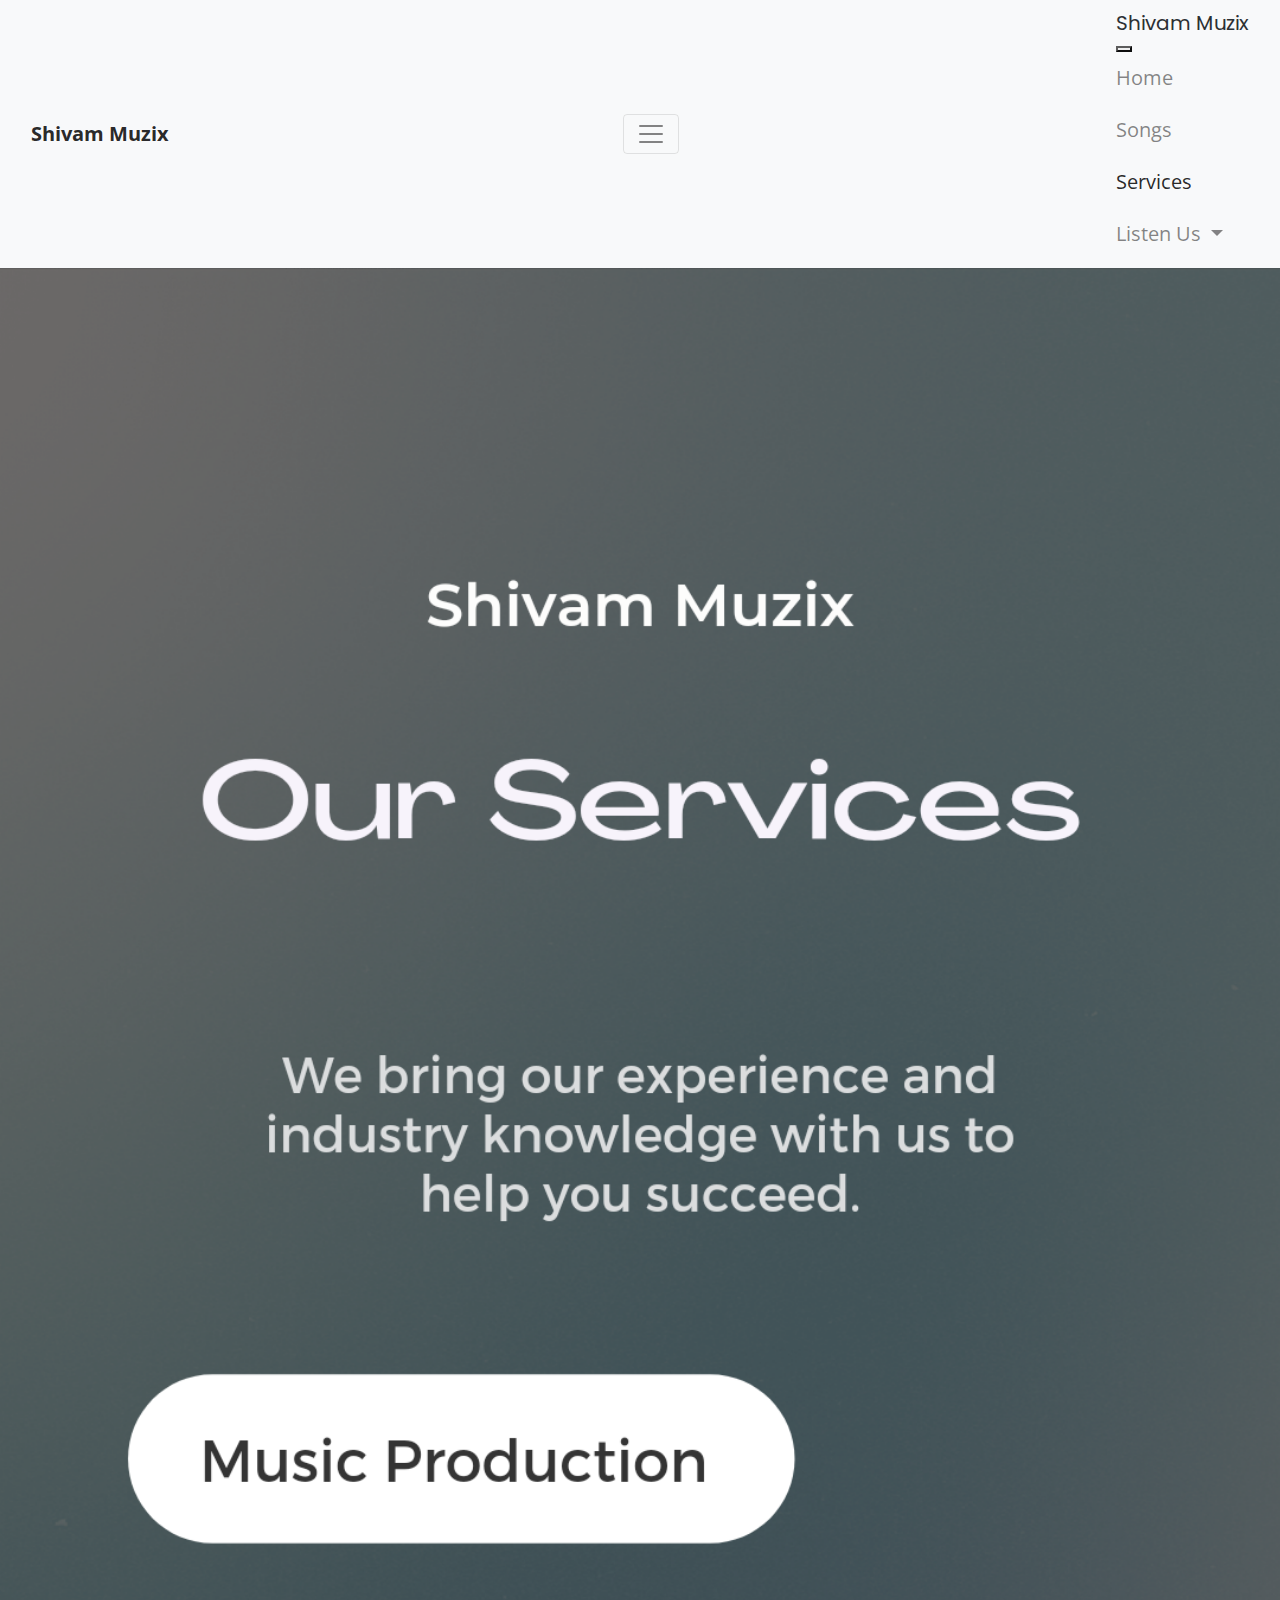
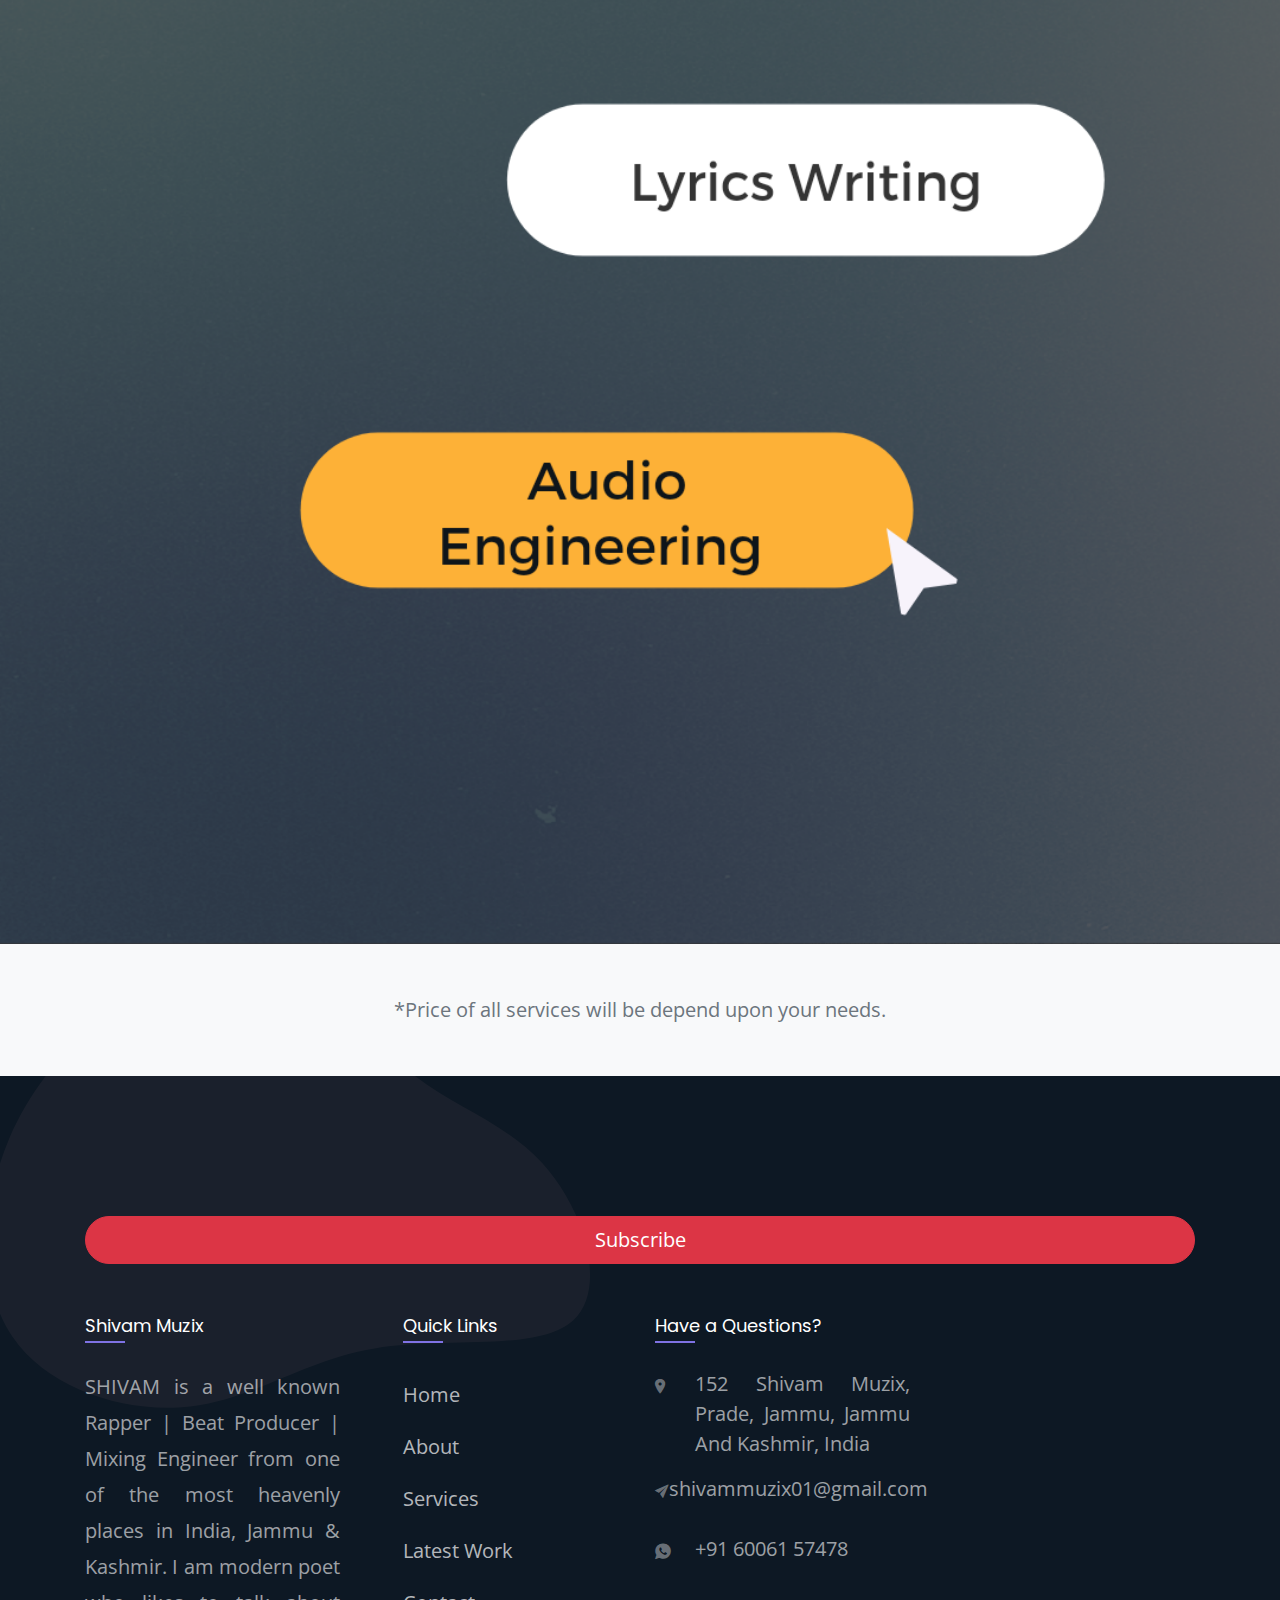
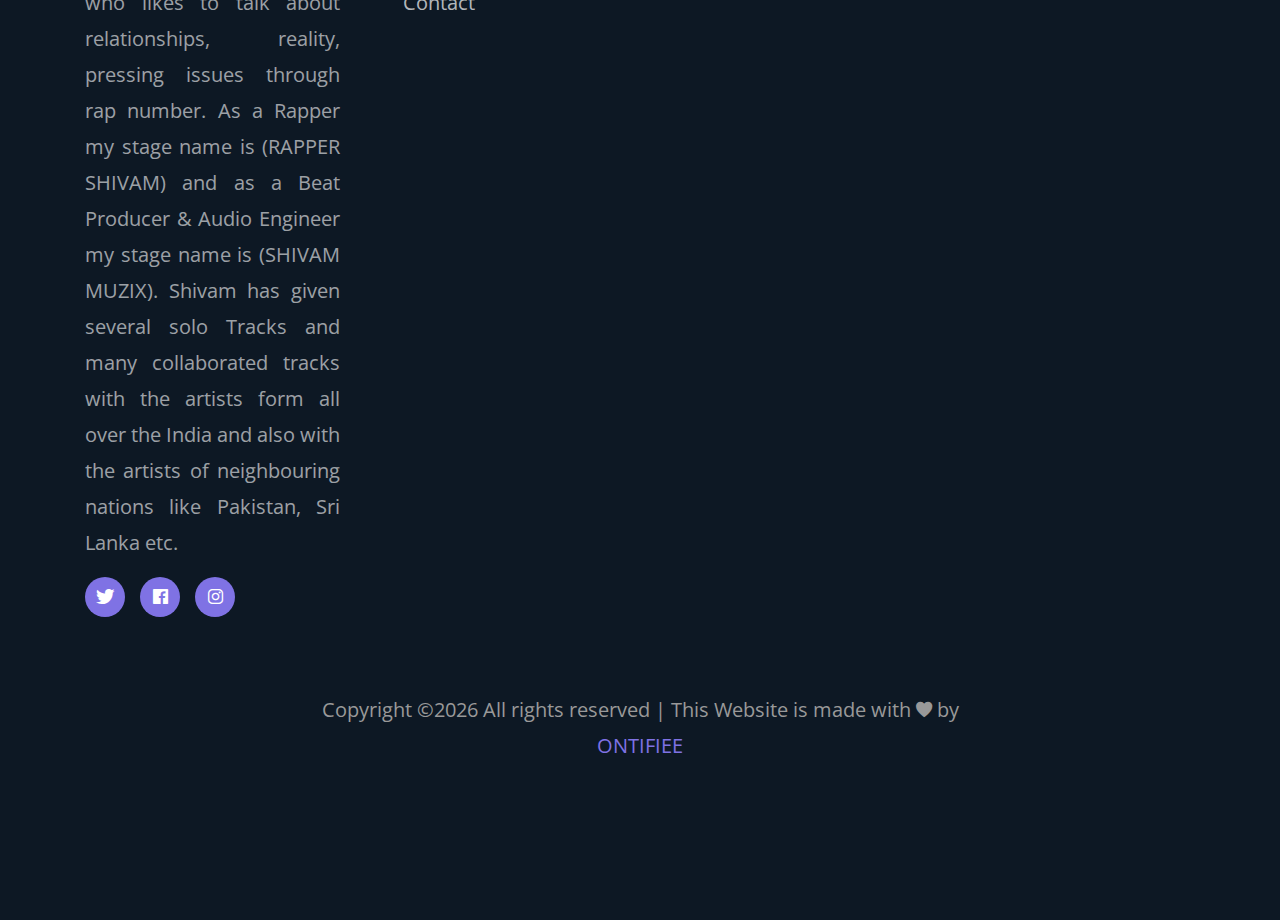
==== commit bbec3ae7: "" ====
--- a/service.html
+++ b/service.html
@@ -4,14 +4,14 @@
   <meta charset="UTF-8">
   <meta http-equiv="X-UA-Compatible" content="IE=Edge">
   
-      <meta name="description" content="SaxoBeat website">
-    <meta name="keywords" content="Rapper, Jammu Rapper, Music,  Director, beat produce, audio production, lyrics wirting, company, bbi, saxobeat, best rapper, bhagat, bohimia, kdm">
+      <meta name="description" content="ShivamMuzix services">
+    <meta name="keywords" content="Rapper, Jammu Rapper, Music,  Director, beat produce, audio production, lyrics wirting, company, bbi,music services, shivamuzix, best rapper, bhagat, bohimia, kdm">
     <meta name="author" content="Hardhik Gupta">
   
 
   <meta name="viewport" content="width=device-width, initial-scale=1">
 
-  <title>SexoBeat - Services</title>
+  <title>ShivamMuzix - Services</title>
   
   <!-- HTML -->
   
@@ -32,13 +32,13 @@
 <body class="bg-light">
 <nav class="navbar sticky-top navbar-light bg-light" style="font-family: -apple-system, BlinkMacSystemFont, 'Segoe UI', Roboto, Oxygen, Ubuntu, Cantarell, 'Open Sans', 'Helvetica Neue', sans-serif; opacity: 0.95">
     <div class="container-fluid">
-      <a class="navbar-brand" href="#"><b>ShivamMuzix</b></a>
+      <a class="navbar-brand" href="#"><b>Shivam Muzix</b></a>
       <button class="navbar-toggler" type="button" data-bs-toggle="offcanvas" data-bs-target="#offcanvasNavbar" aria-controls="offcanvasNavbar">
         <span class="navbar-toggler-icon"></span>
       </button>
       <div class="offcanvas offcanvas-end" tabindex="-1" id="offcanvasNavbar" aria-labelledby="offcanvasNavbarLabel">
         <div class="offcanvas-header">
-          <h5 class="offcanvas-title" id="offcanvasNavbarLabel">ShivamMuzix</h5>
+          <h5 class="offcanvas-title" id="offcanvasNavbarLabel">Shivam Muzix</h5>
           <button type="button" class="btn-close text-reset" data-bs-dismiss="offcanvas" aria-label="Close"></button>
         </div>
         <div class="offcanvas-body">
